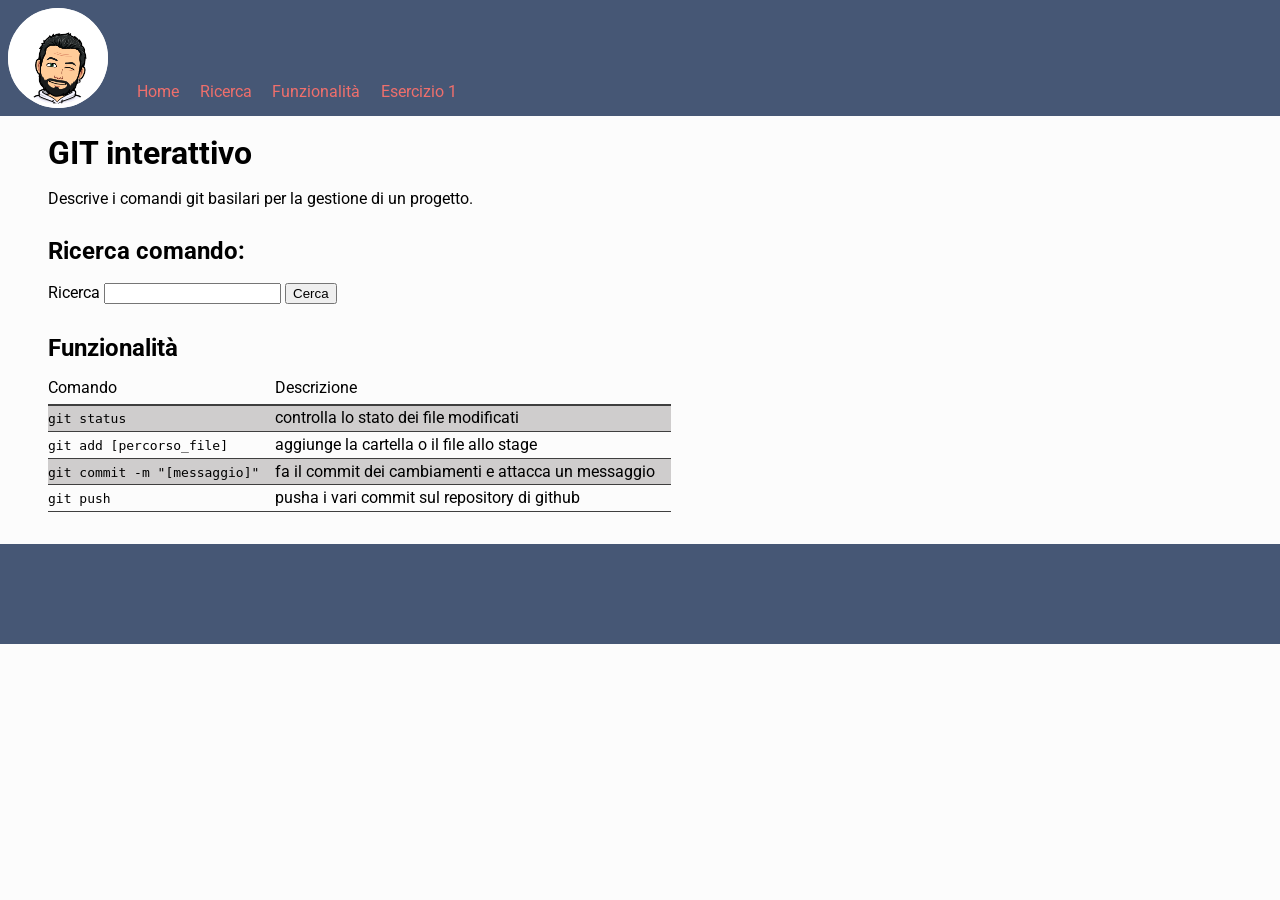
==== index.html @ 13371201 "chore: first commit" ====
<!DOCTYPE html>
<html lang="it">
<head>
  <meta charset="UTF-8">
  <meta name="viewport" content="width=device-width, initial-scale=1.0">
  <!-- styles -->
  <link href="./styles/reset.css" rel="stylesheet">
  <link href="./styles/style.css" rel="stylesheet">
  <title>Nome Progetto</title>
</head>
<body>
  <header class="header">
    <div class="header__logo">
      <a href="index.html" title="vai alla homepage">
        <img src="./assets/images/avatar.png" class="header__logo-image" alt="avatar dell'autore">
      </a>
    </div>
    <nav class="header__navbar">
      <ul>
        <li>
          <a href="index.html" title="vai alla homepage" class="header__navbar-link">Home</a>
        </li>
        <li>
          <a href="#search" title="vai alla sezione ricerca" class="header__navbar-link">Ricerca</a>
        </li>
        <li>
          <a href="#functionality" title="" class="header__navbar-link">Funzionalit&agrave;</a>
        </li>
        <li>
          <a href="./esercizio1.html" title="" class="header__navbar-link">Esercizio 1</a>
        </li>
      </ul>
    </nav>
  </header>
  <main class="main-content">
    <h1>GIT interattivo</h1>
    <p>Descrive i comandi git basilari per la gestione di un progetto.</p>
    <section id="search" class="search">
      <h2>Ricerca comando:</h2>
      <form id="search-form">
        <label for="search__input">Ricerca</label>
        <input type="text" id="search__input">
        <button type="submit">Cerca</button>
      </form>
    </section>
    <section id="functionality">
      <h2>Funzionalità</h2>
      <table>
        <thead class="main__table-header" align="left" >
          <tr>
            <th>Comando</th>
            <th>Descrizione</th>
          </tr>
        </thead>
        <tbody class="main__table-body">
          <tr class="even">
            <td>
              <code>git status</code>
            </td>
            <td>
              controlla lo stato dei file modificati
            </td>
          </tr>
          <tr>
            <td>
              <code>git add [percorso_file]</code>
            </td>
            <td>
              aggiunge la cartella o il file allo stage
            </td>
          </tr>
          <tr class="even">
            <td>
              <code>git commit -m "[messaggio]"</code>
            </td>
            <td>
              fa il commit dei cambiamenti e attacca un messaggio
            </td>
          </tr>
          <tr>
            <td>
              <code>git push</code>
            </td>
            <td>
              pusha i vari commit sul repository di github
            </td>
          </tr>
        </tbody>
      </table>
    </section>
  </main>
  <footer class="footer">

  </footer>
</body>
</html>
---- styles/style.css ----
@import url('https://fonts.googleapis.com/css2?family=Roboto:ital,wght@0,100..900;1,100..900&display=swap');

:root {
    --color-primary: #465775;
    --color-secondary: #56E39F;
    --color-accent: #EF6F6C;
    --color-accent-dark: #bd4644;
    --color-light: #FCFCFC;
    --color-dark: #3F3F3F;
    --font-family-primary: "Roboto", sans-serif;
    --font-size: 1em;
}

body {
    background-color: var(--color-light);
    font-family: var(--font-family-primary);
}

.header {
    display: flex;
    align-items: flex-end;
    background-color: var(--color-primary);
    padding: .5em;
}

.header__logo {
    flex-grow: 0;
    width: 100px;
    height: 100px;
    background-color: var(--color-light);
    border-radius: 50%;   
}

.header__logo-image {
    width: 100px;
    height: 100px;
    border-radius: 50%;
    object-fit: cover;
}

.header__navbar {
    flex-grow: 1;
    padding-left: 1em;
}

.header__navbar ul {
    display: flex;
    list-style: none;
}

.header__navbar ul>li {
    margin-left: .3em;
    padding: .5em;
}

.header__navbar-link {
    color: var(--color-accent);
    text-decoration: none;
}

.header__navbar-link:hover {
    color: var(--color-accent-dark);
    -webkit-transition: .2s color;
    transition: .2s color;
}

.footer {
   background-color: var(--color-primary);
   height: 100px; 
}

.main-content {
    padding-inline: 3em;
}

.main-content section {
    margin-block: 2em;
}

table {
    border-collapse: collapse;
}

thead {
    border-bottom: 2px solid var(--color-dark);
    font-weight: semi-bold;
}

th { padding-bottom: .5em; }

tbody tr {
    border-bottom: 1px solid var(--color-dark);
}

tbody td {
    padding-block: .3em;
    padding-right: 1em;
}

.even {
    background-color: #cfcdcd;
}
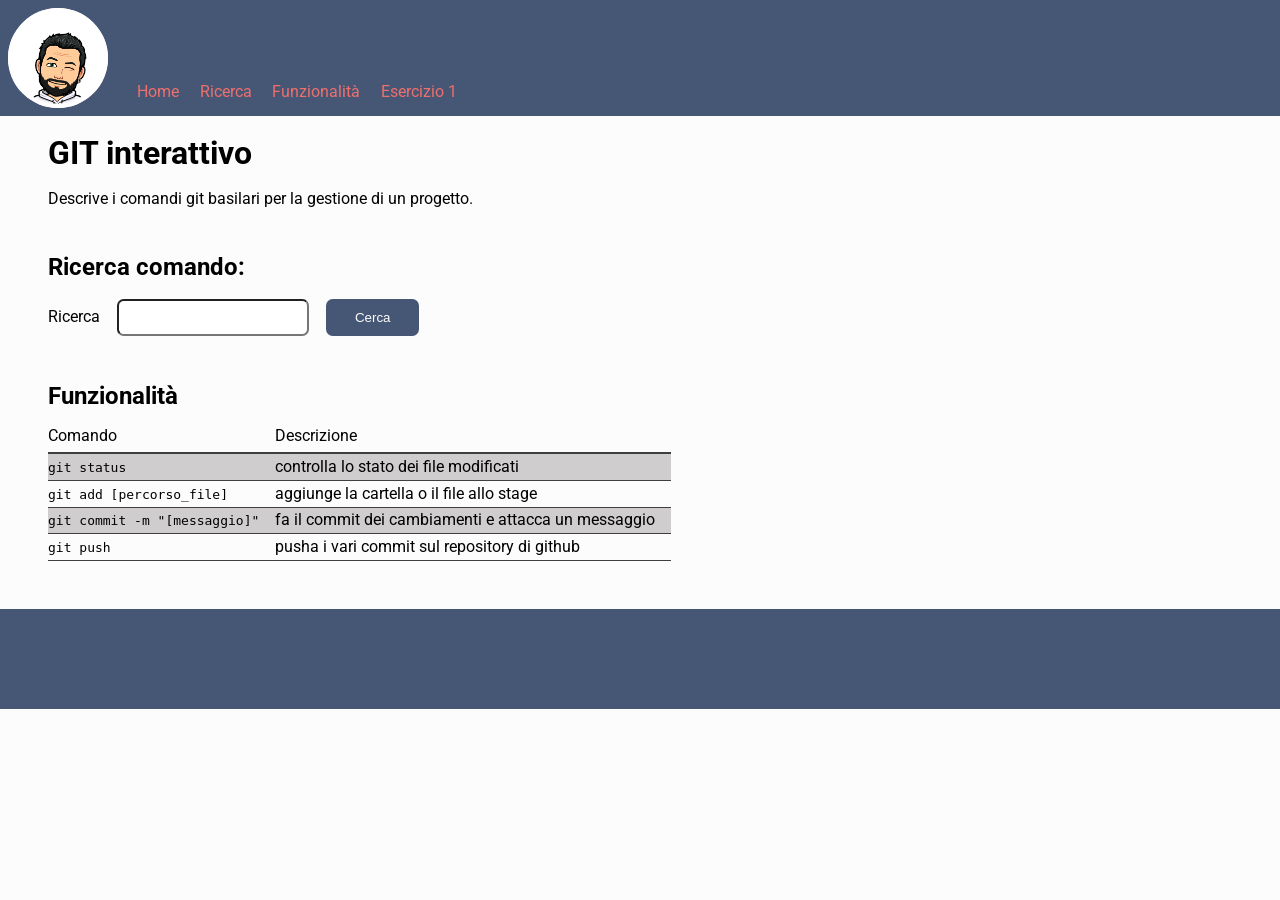
==== commit f2acae39: "feat: added more pages" ====
--- a/index.html
+++ b/index.html
@@ -38,9 +38,9 @@
     <section id="search" class="search">
       <h2>Ricerca comando:</h2>
       <form id="search-form">
-        <label for="search__input">Ricerca</label>
-        <input type="text" id="search__input">
-        <button type="submit">Cerca</button>
+        <label for="search-input">Ricerca</label>
+        <input type="text" id="search-input" class="search__input">
+        <button type="submit" class="search__button">Cerca</button>
       </form>
     </section>
     <section id="functionality">
--- a/styles/style.css
+++ b/styles/style.css
@@ -2,6 +2,7 @@
 
 :root {
     --color-primary: #465775;
+    --color-primary-dark: #232e43;
     --color-secondary: #56E39F;
     --color-accent: #EF6F6C;
     --color-accent-dark: #bd4644;
@@ -74,7 +75,29 @@
 }
 
 .main-content section {
-    margin-block: 2em;
+    margin-block: 3em;
+}
+
+.search__input,
+.search__button {
+    padding: 0.7em;
+    border-radius: .5em;
+}
+
+.search__input {
+    margin-left: 1em;
+}
+
+.search__button {
+    background-color: var(--color-primary);
+    border: 2px solid var(--color-primary);
+    color: var(--color-light);
+    padding-inline: 2em;
+    margin-left: 1em;
+}
+
+.search__button:hover {
+    opacity: .75;
 }
 
 table {
